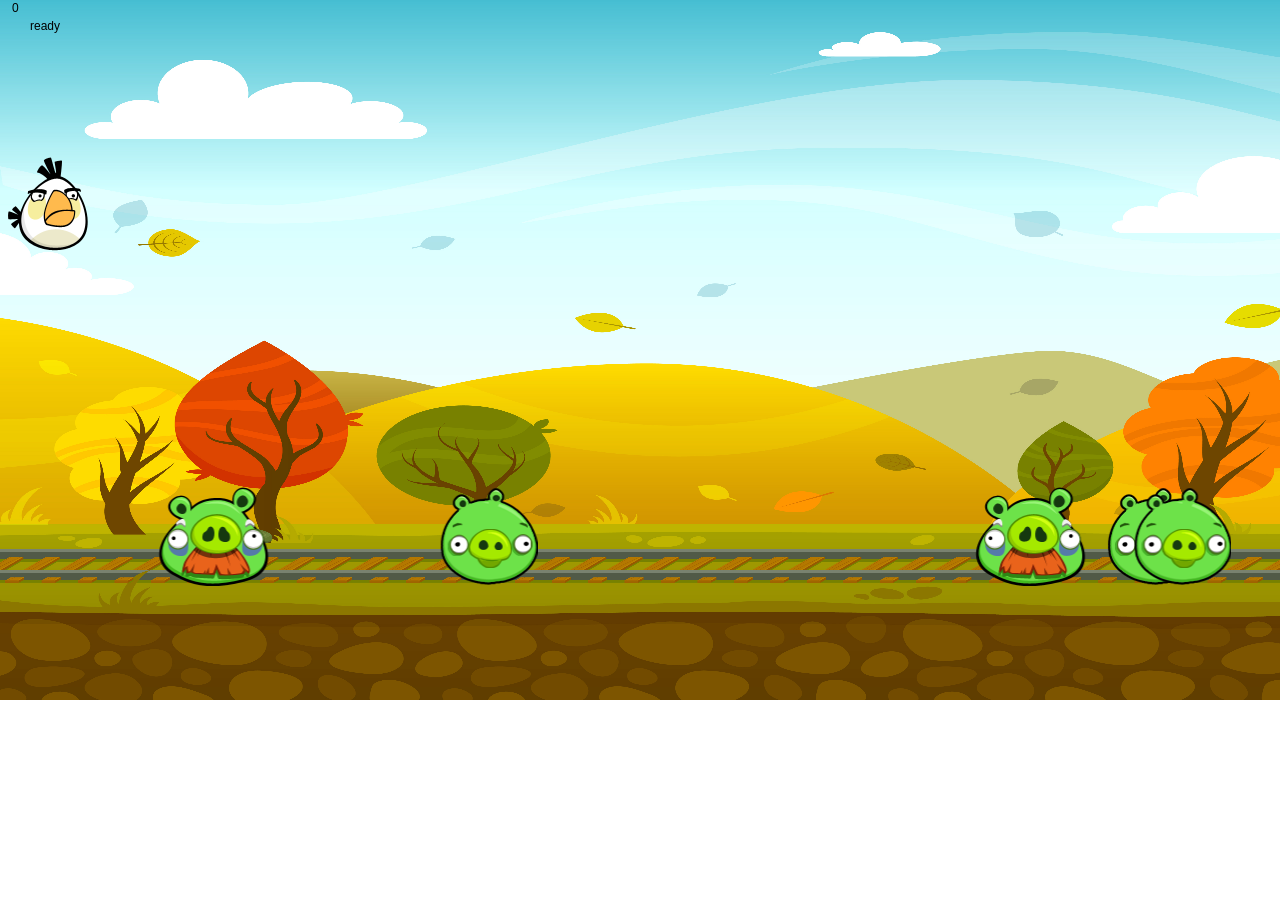
==== game.html @ 0eed338c "made clean code + added gameover functionality and much more" ====
<!DOCTYPE html>
<html lang="en">
  <head>
    <meta charset="utf-8" />
    <meta name="viewport" content="width=device-width, initial-scale=1.0">

    <title>Sketch</title>

    <link rel="stylesheet" type="text/css" href="style.css">

    <script src="libraries/p5.min.js"></script>
    <script src="libraries/p5.sound.min.js"></script>
  </head>

  <body>
    <div id="gameover">
      <p class="gameover">You got hit</p>
      <div>
        <p class="gameover">Your score:</p>
      </div>
      <p id="change" class="text-1">0</p>
      
      <button onclick="myFunction()" class="but">Restart</button>
      <script src="gameover.js"></script>
    </div>
    <script src="main.js"></script>
    <script src="Bird.js"></script>  
    <script src="oldpig.js"></script>
    <script src="smallpig.js"></script>
    <script src="egg.js"></script>
    <script src="rock.js"></script>   
    <script src="main_boss.js"></script>
  </body>
</html>
---- style.css ----
html, body {
  margin: 0;
  padding: 0;
}
*{
  font-family: 'Quicksand', sans-serif;
}
 

canvas {
  display: block;
}

#gameover{
  display:none;
  position:absolute;
  left:40rem;
  top:10rem;

  
}
.gameover{
  font-size: 2rem;

}
.but{
  padding: 1rem;
  font-size:1rem;
  border:none;
  margin-top:1em;
  margin-left:3rem;
}
.but:hover{
    padding:18px;
}
.box{
  padding:1rem;
  font-size: 40px;
    position:absolute;
    left:40rem;
}
.text{
  display: inline;
  font-weight: 10px;
}
.text-1{
  font-size: 2rem;
  margin-left: 4rem;
}
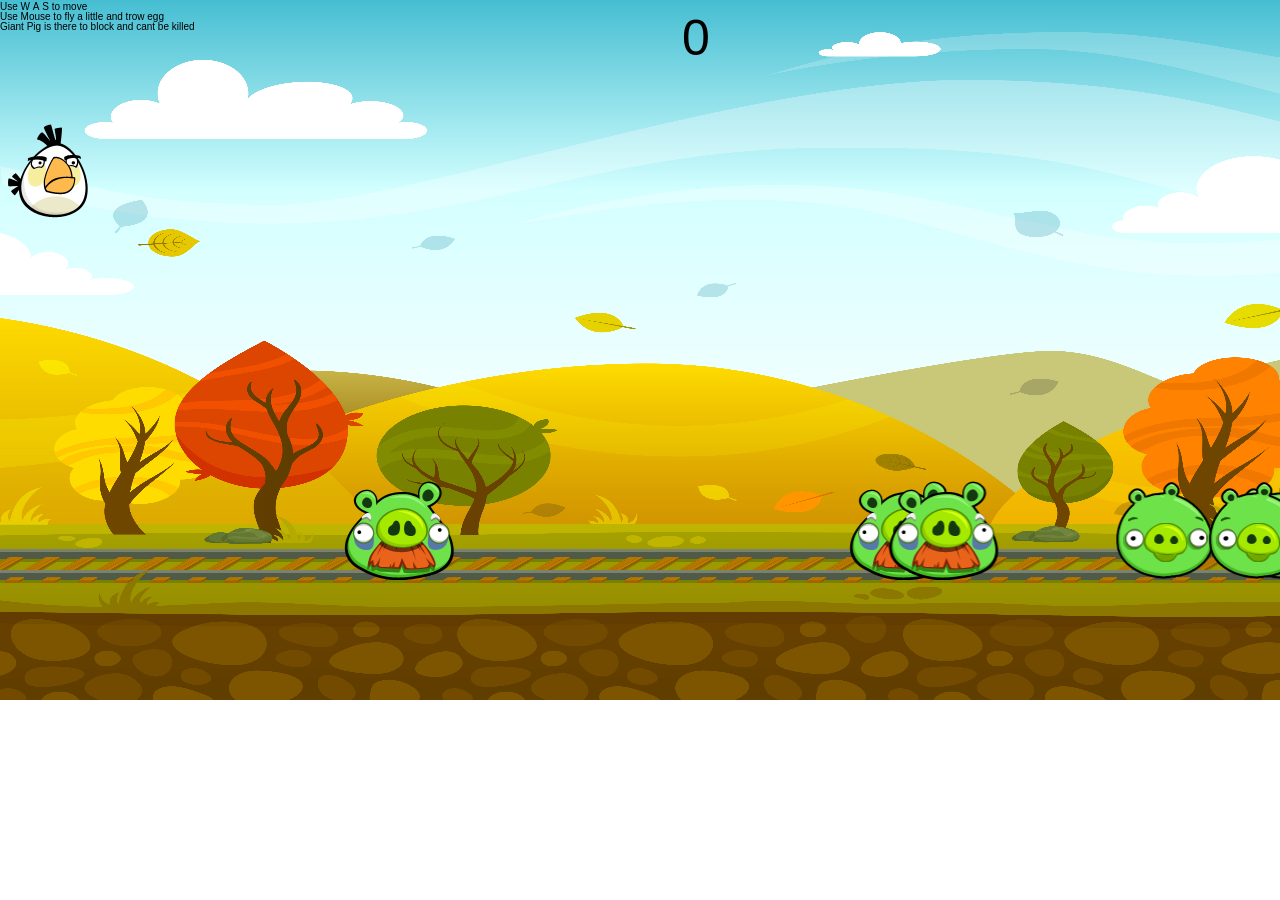
==== commit a8bb6a23: "added blocker" ====
--- a/game.html
+++ b/game.html
@@ -14,7 +14,7 @@
 
   <body>
     <div id="gameover">
-      <p class="gameover">You got hit</p>
+      <p class="gameover">You Died</p>
       <div>
         <p class="gameover">Your score:</p>
       </div>
